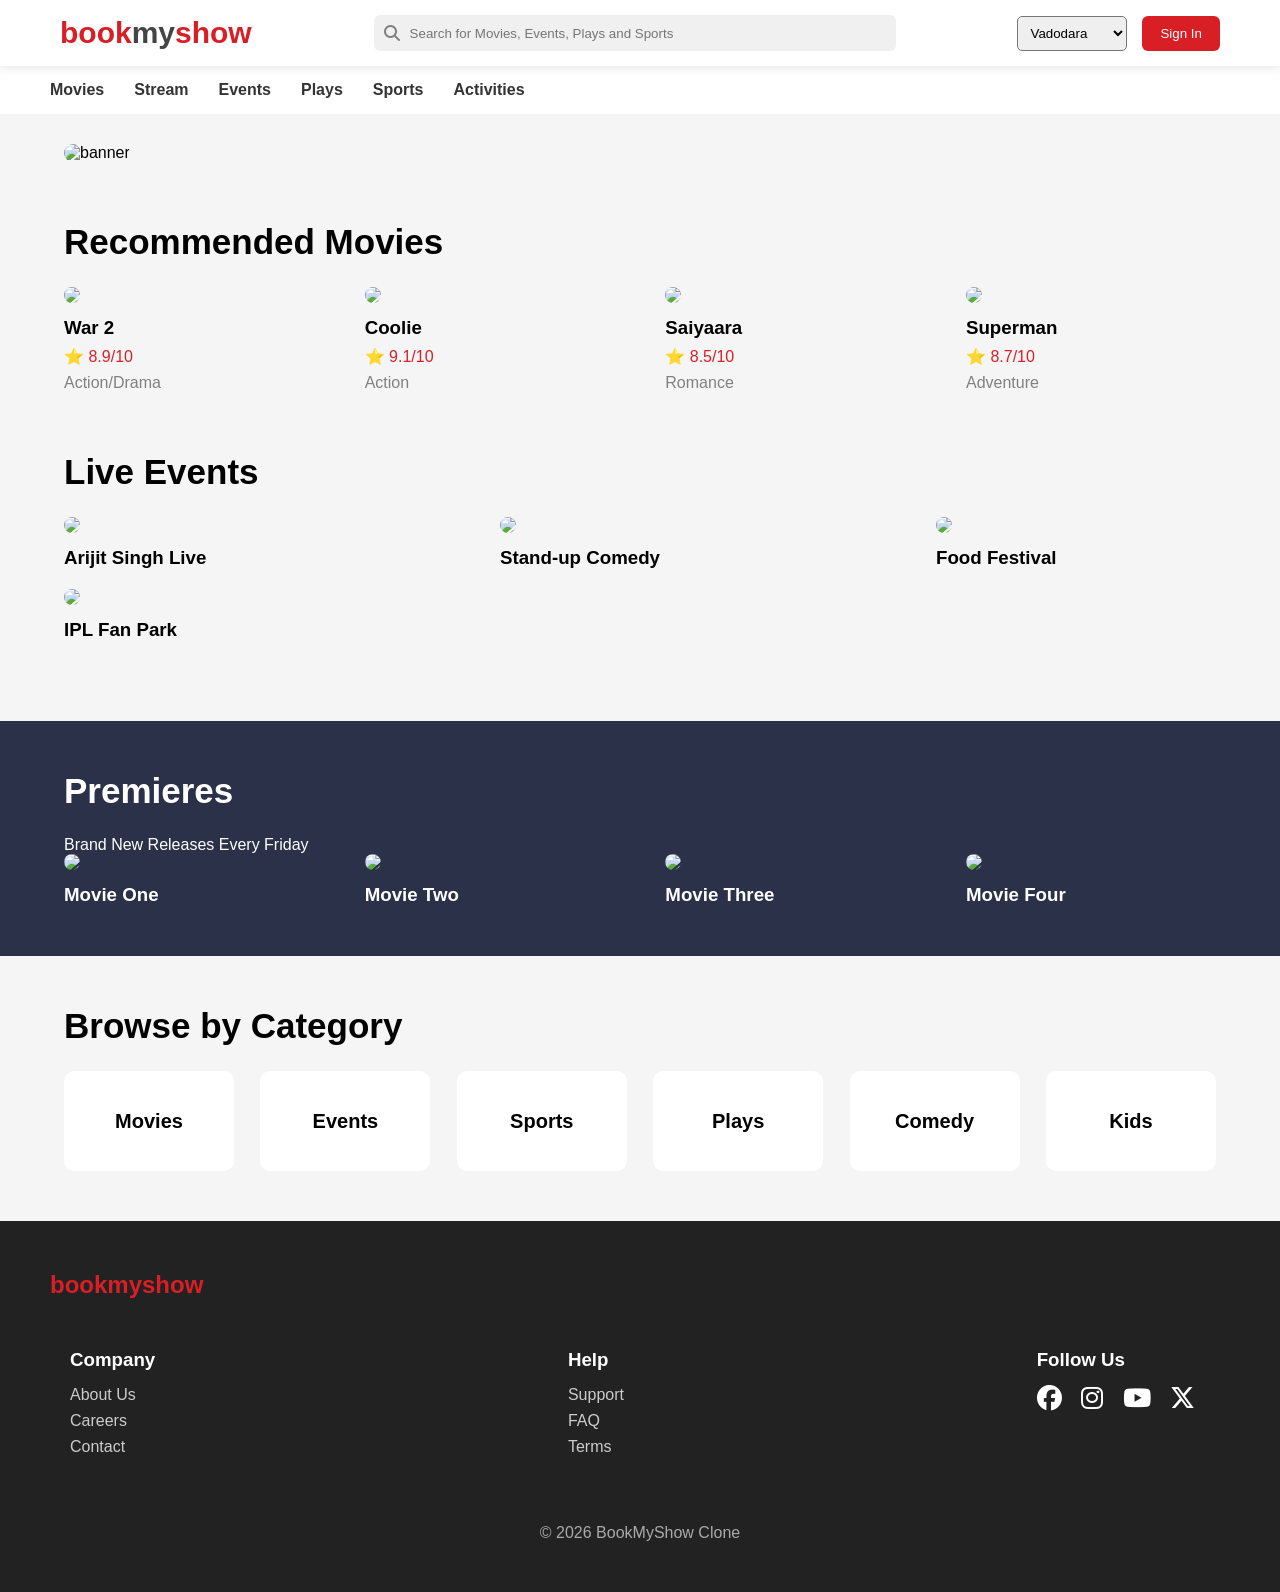
==== BOOKMYSHOW/index.html @ 63e49cc8 "first commit" ====
<!DOCTYPE html>
<html lang="en">
<head>
    <meta charset="UTF-8">
    <meta name="viewport" content="width=device-width, initial-scale=1.0">
    <title>BookMyShow Clone</title>

    <link rel="stylesheet" href="style.css">

    <link rel="stylesheet"
    href="https://cdnjs.cloudflare.com/ajax/libs/font-awesome/6.6.0/css/all.min.css">
</head>

<body>


<header>

    <div class="logo">
        <h2>book<span>my</span>show</h2>
    </div>

    <div class="search">

        <i class="fa-solid fa-magnifying-glass"></i>

        <input type="text"
        placeholder="Search for Movies, Events, Plays and Sports">

    </div>

    <div class="right">

        <select>

            <option>Vadodara</option>
            <option>Ahmedabad</option>
            <option>Delhi</option>

        </select>

        <button>Sign In</button>

    </div>

</header>

<!-- ================= NAVBAR ================= -->

<nav>

    <ul>

        <li><a href="#">Movies</a></li>
        <li><a href="#">Stream</a></li>
        <li><a href="#">Events</a></li>
        <li><a href="#">Plays</a></li>
        <li><a href="#">Sports</a></li>
        <li><a href="#">Activities</a></li>

    </ul>

</nav>

<!-- ================= HERO ================= -->

<section id="hero">

    <img src="https://images.unsplash.com/photo-1489599849927-2ee91cede3ba?w=1200"
    alt="banner">

</section>

<!-- ================= RECOMMENDED MOVIES ================= -->

<section id="movies">

    <h1>Recommended Movies</h1>

    <div class="movie-container">

        <div class="card">

            <img src="https://picsum.photos/250/350?1">

            <h3>War 2</h3>

            <p>⭐ 8.9/10</p>

            <span>Action/Drama</span>

        </div>

        <div class="card">

            <img src="https://picsum.photos/250/350?2">

            <h3>Coolie</h3>

            <p>⭐ 9.1/10</p>

            <span>Action</span>

        </div>

        <div class="card">

            <img src="https://picsum.photos/250/350?3">

            <h3>Saiyaara</h3>

            <p>⭐ 8.5/10</p>

            <span>Romance</span>

        </div>

        <div class="card">

            <img src="https://picsum.photos/250/350?4">

            <h3>Superman</h3>

            <p>⭐ 8.7/10</p>

            <span>Adventure</span>

        </div>

    </div>

</section>

<!-- ================= LIVE EVENTS ================= -->

<section id="events">

    <h1>Live Events</h1>

    <div class="event-container">

        <div class="event">

            <img src="https://picsum.photos/300/180?5">

            <h3>Arijit Singh Live</h3>

        </div>

        <div class="event">

            <img src="https://picsum.photos/300/180?6">

            <h3>Stand-up Comedy</h3>

        </div>

        <div class="event">

            <img src="https://picsum.photos/300/180?7">

            <h3>Food Festival</h3>

        </div>

        <div class="event">

            <img src="https://picsum.photos/300/180?8">

            <h3>IPL Fan Park</h3>

        </div>

    </div>

</section>

<!-- ================= PREMIERES ================= -->

<section id="premiere">

    <h1>Premieres</h1>

    <p>Brand New Releases Every Friday</p>

    <div class="movie-container">

        <div class="card dark">

            <img src="https://picsum.photos/250/350?9">

            <h3>Movie One</h3>

        </div>

        <div class="card dark">

            <img src="https://picsum.photos/250/350?10">

            <h3>Movie Two</h3>

        </div>

        <div class="card dark">

            <img src="https://picsum.photos/250/350?11">

            <h3>Movie Three</h3>

        </div>

        <div class="card dark">

            <img src="https://picsum.photos/250/350?12">

            <h3>Movie Four</h3>

        </div>

    </div>

</section>

<!-- ================= CATEGORIES ================= -->

<section id="category">

    <h1>Browse by Category</h1>

    <div class="category-container">

        <div class="box">Movies</div>

        <div class="box">Events</div>

        <div class="box">Sports</div>

        <div class="box">Plays</div>

        <div class="box">Comedy</div>

        <div class="box">Kids</div>

    </div>

</section>

<!-- ================= FOOTER ================= -->

<footer>

    <h2>bookmyshow</h2>

    <div class="footer-content">

        <div>

            <h3>Company</h3>

            <p>About Us</p>

            <p>Careers</p>

            <p>Contact</p>

        </div>

        <div>

            <h3>Help</h3>

            <p>Support</p>

            <p>FAQ</p>

            <p>Terms</p>

        </div>

        <div>

            <h3>Follow Us</h3>

            <i class="fa-brands fa-facebook"></i>
            <i class="fa-brands fa-instagram"></i>
            <i class="fa-brands fa-youtube"></i>
            <i class="fa-brands fa-x-twitter"></i>

        </div>

    </div>

    <p class="copy">
        © 2026 BookMyShow Clone
    </p>

</footer>

</body>
</html>
---- BOOKMYSHOW/style.css ----
*{
    margin:0;
    padding:0;
    box-sizing:border-box;
    font-family:Arial, Helvetica, sans-serif;
}

body{
    background:#f5f5f5;
}

/* HEADER */

header{
    display:flex;
    justify-content:space-between;
    align-items:center;
    padding:15px 60px;
    background:white;
    box-shadow:0 2px 10px rgba(0,0,0,.1);
    position:sticky;
    top:0;
    z-index:100;
}

.logo h2{
    color:#d81f26;
    font-size:30px;
}

.logo span{
    color:#444;
}

.search{
    width:45%;
    display:flex;
    align-items:center;
    background:#f0f0f0;
    border-radius:6px;
    padding:10px;
}

.search i{
    color:gray;
}

.search input{
    width:100%;
    border:none;
    background:transparent;
    outline:none;
    margin-left:10px;
}

.right{
    display:flex;
    gap:15px;
    align-items:center;
}

.right select{
    padding:8px;
    border-radius:5px;
}

.right button{
    background:#d81f26;
    color:white;
    border:none;
    padding:10px 18px;
    border-radius:6px;
    cursor:pointer;
}

/* NAVBAR */

nav{
    background:#ffffff;
    padding:15px 50px;
}

nav ul{
    display:flex;
    list-style:none;
    gap:30px;
}

nav a{
    text-decoration:none;
    color:#333;
    font-weight:bold;
}

nav a:hover{
    color:#d81f26;
}

/* HERO */

#hero{
    width:90%;
    margin:30px auto;
}

#hero img{
    width:100%;
    height:420px;
    object-fit:cover;
    border-radius:10px;
}

/* HEADINGS */

section h1{
    margin-bottom:25px;
    font-size:35px;
}

/* MOVIES */

#movies{
    width:90%;
    margin:auto;
    padding:30px 0;
}

.movie-container{
    display:flex;
    justify-content:space-between;
    flex-wrap:wrap;
    gap:20px;
}

.card{
    width:250px;
}

.card img{
    width:100%;
    border-radius:10px;
}

.card h3{
    margin-top:10px;
}

.card p{
    color:#d81f26;
    margin:8px 0;
}

.card span{
    color:gray;
}

/* EVENTS */

#events{
    width:90%;
    margin:auto;
    padding:30px 0;
}

.event-container{
    display:flex;
    justify-content:space-between;
    flex-wrap:wrap;
    gap:20px;
}

.event{
    width:280px;
}

.event img{
    width:100%;
    border-radius:10px;
}

.event h3{
    margin-top:10px;
}

/* PREMIERE */

#premiere{
    background:#2b3148;
    color:white;
    margin-top:50px;
    padding:50px 5%;
}

.dark p,
.dark span{
    color:white;
}

/* CATEGORY */

#category{
    width:90%;
    margin:50px auto;
}

.category-container{
    display:flex;
    justify-content:space-between;
    flex-wrap:wrap;
    gap:20px;
}

.box{
    width:170px;
    height:100px;
    background:white;
    display:flex;
    justify-content:center;
    align-items:center;
    font-size:20px;
    border-radius:10px;
    font-weight:bold;
    transition:.3s;
    cursor:pointer;
}

.box:hover{
    background:#d81f26;
    color:white;
}

/* FOOTER */

footer{
    background:#222;
    color:white;
    margin-top:50px;
    padding:50px;
}

footer h2{
    color:#d81f26;
    margin-bottom:30px;
}

.footer-content{
    display:flex;
    justify-content:space-between;
    flex-wrap:wrap;
}

.footer-content div{
    margin:20px;
}

.footer-content h3{
    margin-bottom:15px;
}

.footer-content p{
    margin:8px 0;
    color:#ccc;
}

.footer-content i{
    font-size:25px;
    margin-right:15px;
    cursor:pointer;
}

.copy{
    text-align:center;
    margin-top:40px;
    color:#aaa;
}

/* RESPONSIVE */

@media(max-width:1000px){

header{
    flex-direction:column;
    gap:20px;
}

.search{
    width:90%;
}

.movie-container,
.event-container,
.category-container{
    justify-content:center;
}

}

@media(max-width:768px){

nav ul{
    flex-wrap:wrap;
    justify-content:center;
}

#hero img{
    height:250px;
}

.footer-content{
    flex-direction:column;
}

.card,
.event{
    width:90%;
}

.box{
    width:45%;
}

}
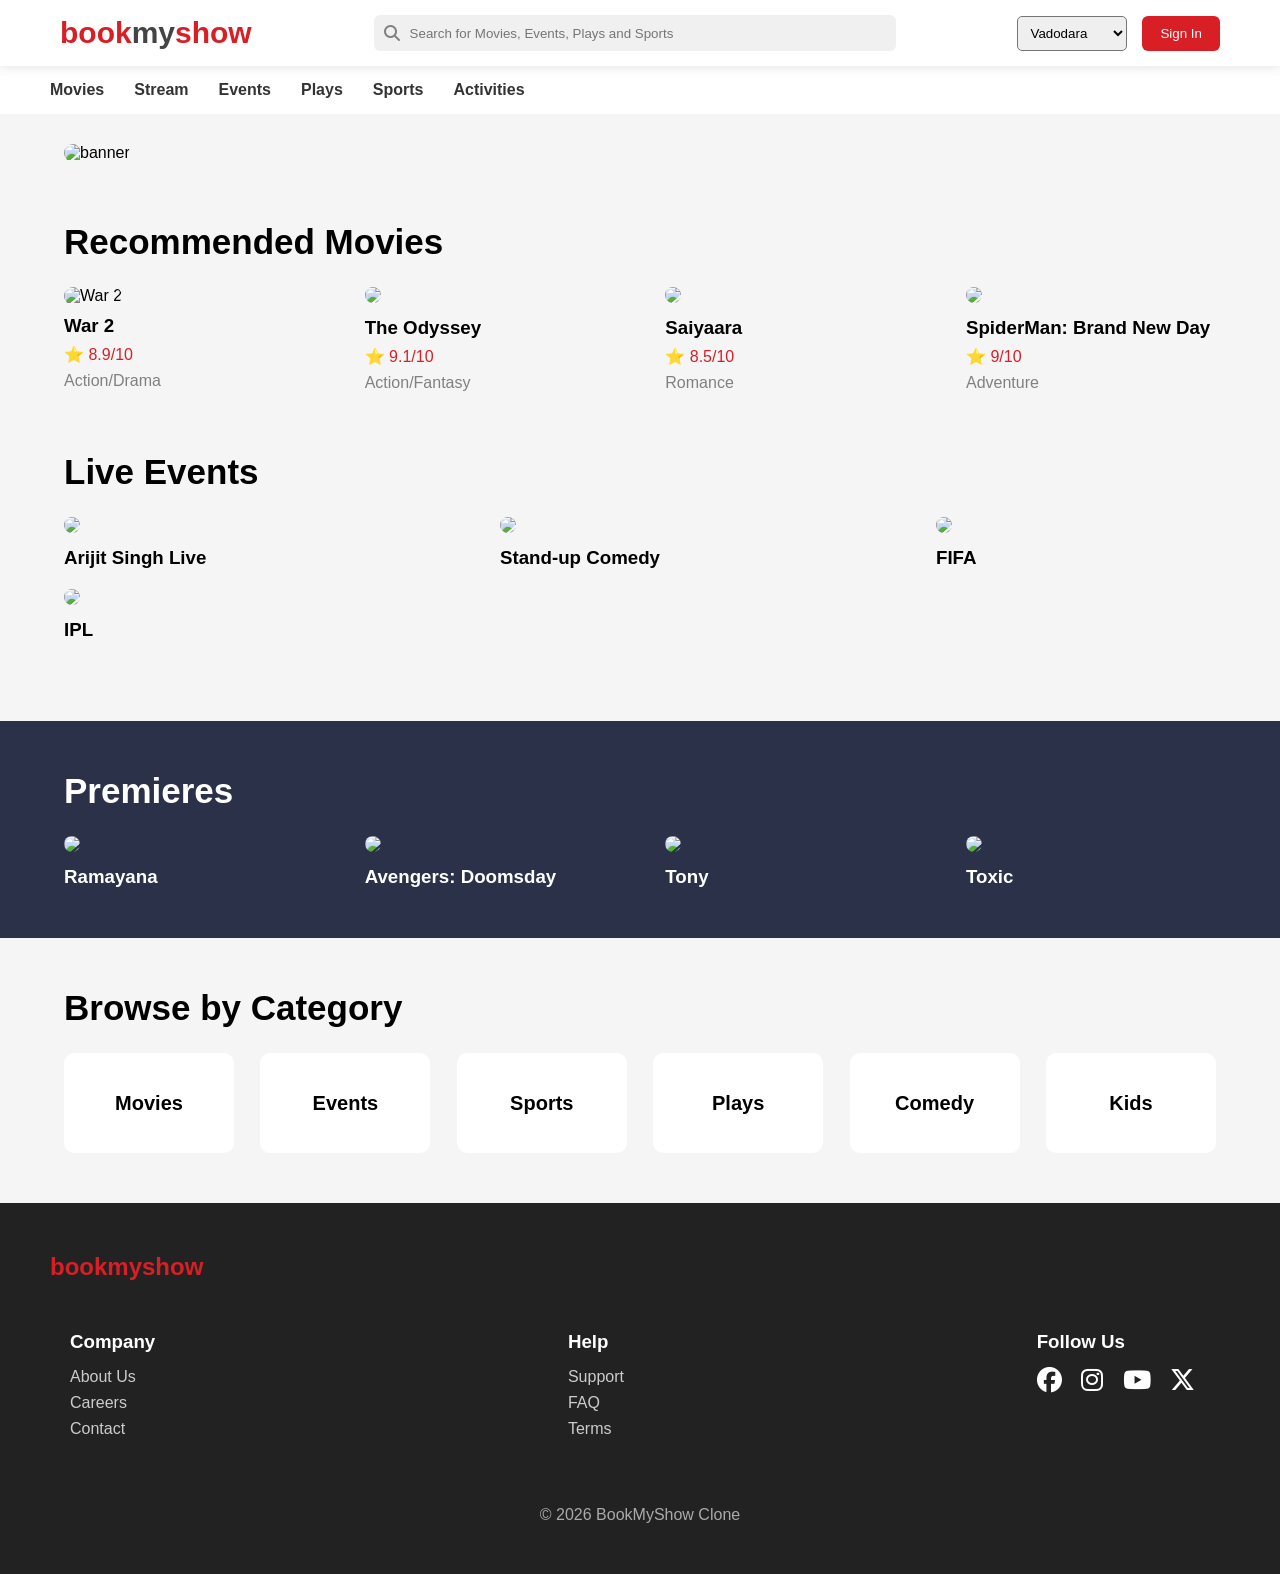
==== commit ce377811: "Updated the code Updated movie and event images, titles, and ratings in the index.html file." ====
--- a/BOOKMYSHOW/index.html
+++ b/BOOKMYSHOW/index.html
@@ -12,9 +12,12 @@
 </head>
 
 <body>
+<body>
 
 
 <header>
+
+
 
     <div class="logo">
         <h2>book<span>my</span>show</h2>
@@ -81,7 +84,7 @@
 
         <div class="card">
 
-            <img src="https://picsum.photos/250/350?1">
+            <img src="https://i.pinimg.com/736x/21/c8/05/21c8055c484055b9b031fb3981f1b23a.jpg" alt="War 2">
 
             <h3>War 2</h3>
 
@@ -93,19 +96,19 @@
 
         <div class="card">
 
-            <img src="https://picsum.photos/250/350?2">
-
-            <h3>Coolie</h3>
+            <img src="https://encrypted-tbn0.gstatic.com/images?q=tbn:ANd9GcQtfg3TgbggNa7vxlgXtzfo3-OKhWWacVUHRdhTCE_Ruw&s=10">
+
+            <h3>The Odyssey</h3>
 
             <p>⭐ 9.1/10</p>
 
-            <span>Action</span>
+            <span>Action/Fantasy</span>
 
         </div>
 
         <div class="card">
 
-            <img src="https://picsum.photos/250/350?3">
+            <img src="https://encrypted-tbn0.gstatic.com/images?q=tbn:ANd9GcQTvo1hf4bSlhF8VCljFAUbNjLP2-3ERVk2EYDUChXl0A&s=10">
 
             <h3>Saiyaara</h3>
 
@@ -117,11 +120,11 @@
 
         <div class="card">
 
-            <img src="https://picsum.photos/250/350?4">
-
-            <h3>Superman</h3>
-
-            <p>⭐ 8.7/10</p>
+            <img src="https://encrypted-tbn0.gstatic.com/images?q=tbn:ANd9GcTix1JTOha0Q8jsn-Lgzm3ypzfTYkdEAdJ2ZP-YKemZBQ&s=10">
+
+            <h3>SpiderMan: Brand New Day</h3>
+
+            <p>⭐ 9/10</p>
 
             <span>Adventure</span>
 
@@ -141,15 +144,14 @@
 
         <div class="event">
 
-            <img src="https://picsum.photos/300/180?5">
-
+            <img src="https://i.pinimg.com/1200x/82/bc/c8/82bcc8bd6f3aa0583b2466cc3e07bdf0.jpg">
             <h3>Arijit Singh Live</h3>
 
         </div>
 
         <div class="event">
 
-            <img src="https://picsum.photos/300/180?6">
+            <img src="https://blackhattalent.com/wp-content/uploads/2023/06/Abhishek-Upmanyu.jpg">
 
             <h3>Stand-up Comedy</h3>
 
@@ -157,17 +159,17 @@
 
         <div class="event">
 
-            <img src="https://picsum.photos/300/180?7">
-
-            <h3>Food Festival</h3>
+            <img src="https://encrypted-tbn0.gstatic.com/images?q=tbn:ANd9GcR4RR1hmbtJ7EA7hofgx7523LIu-Pygp0CEnQNYPzetgWGkkt4R09liFl36&s=10">
+
+            <h3>FIFA</h3>
 
         </div>
 
         <div class="event">
 
-            <img src="https://picsum.photos/300/180?8">
-
-            <h3>IPL Fan Park</h3>
+            <img src="https://i.pinimg.com/736x/7c/26/0b/7c260bbb8d8a45125ffef910efa0a38b.jpg">
+
+            <h3>IPL</h3>
 
         </div>
 
@@ -181,39 +183,39 @@
 
     <h1>Premieres</h1>
 
-    <p>Brand New Releases Every Friday</p>
+   
 
     <div class="movie-container">
 
         <div class="card dark">
 
-            <img src="https://picsum.photos/250/350?9">
-
-            <h3>Movie One</h3>
+            <img src="https://assets-in.bmscdn.com/iedb/movies/images/mobile/thumbnail/xlarge/ramayana-et00451914-1785834831.jpg">
+
+            <h3>Ramayana</h3>
 
         </div>
 
         <div class="card dark">
 
-            <img src="https://picsum.photos/250/350?10">
-
-            <h3>Movie Two</h3>
+            <img src="https://assets-in.bmscdn.com/iedb/movies/images/mobile/thumbnail/xlarge/avengers-doomsday-et00439706-1743060959.jpg">
+
+            <h3>Avengers: Doomsday</h3>
 
         </div>
 
         <div class="card dark">
 
-            <img src="https://picsum.photos/250/350?11">
-
-            <h3>Movie Three</h3>
+            <img src="https://assets-in.bmscdn.com/discovery-catalog/events/tr:w-400,h-600,bg-CCCCCC,e-usm-2-2-0.5-0.008:w-400.0,h-660.0,cm-pad_resize,bg-000000,fo-top:l-text,ie-MjEsIEF1ZyAyMDI2,fs-29,co-FFFFFF,ly-612,lx-24,pa-8_0_0_0,l-end/et00510575-eegppllkwr-portrait.jpg">
+
+            <h3>Tony</h3>
 
         </div>
 
         <div class="card dark">
 
-            <img src="https://picsum.photos/250/350?12">
-
-            <h3>Movie Four</h3>
+            <img src="https://assets-in.bmscdn.com/discovery-catalog/events/tr:w-400,h-600,bg-CCCCCC,e-usm-2-2-0.5-0.008:w-400.0,h-660.0,cm-pad_resize,bg-000000,fo-top:l-text,ie-MjYsIEF1ZyAyMDI2,fs-29,co-FFFFFF,ly-612,lx-24,pa-8_0_0_0,l-end/et00378770-aqvqxdpnut-portrait.jpg">
+
+            <h3>Toxic</h3>
 
         </div>
 
@@ -297,4 +299,4 @@
 </footer>
 
 </body>
-</html>+</html>
